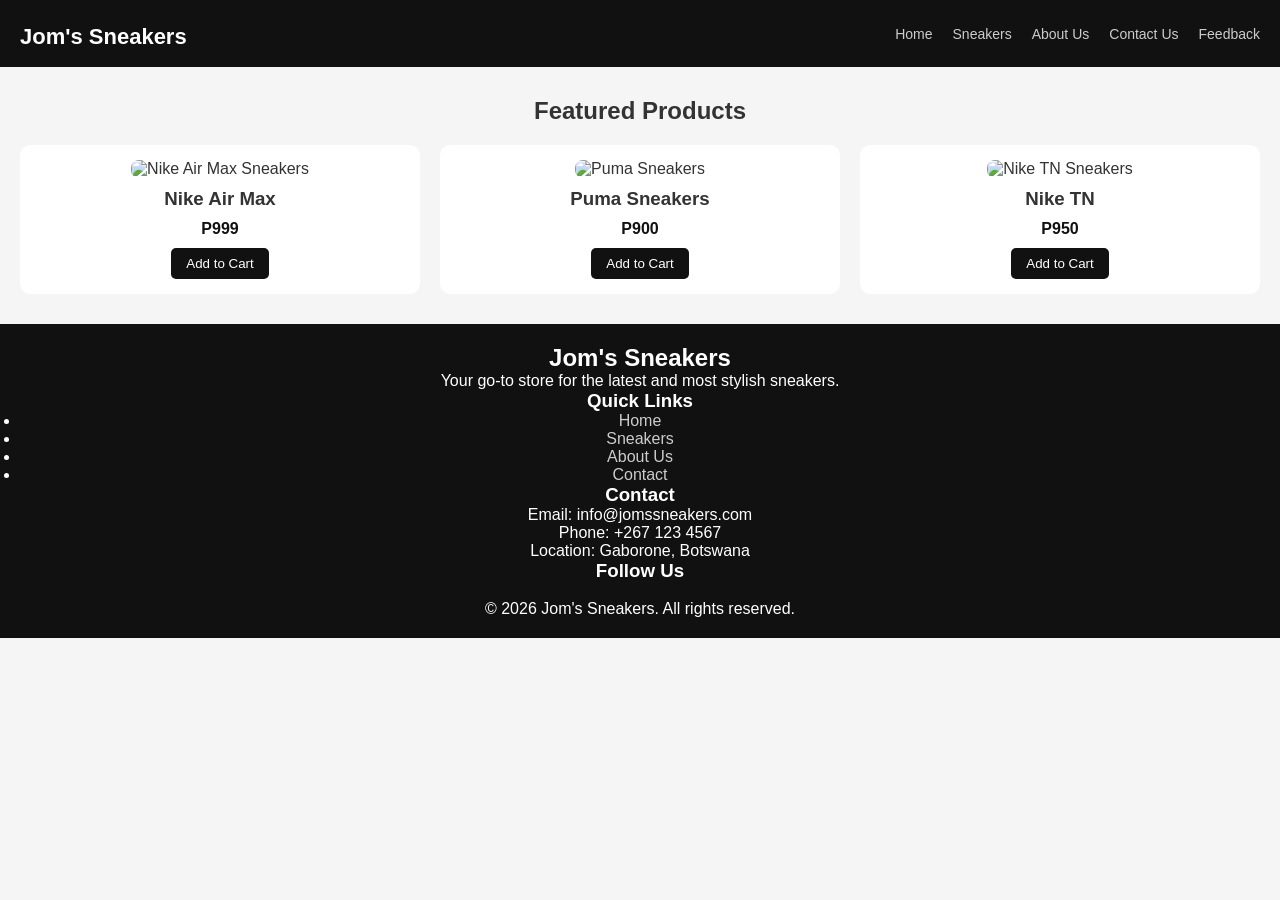
==== index.html @ 8644be0d "Update index.html by removing links and fixing CSS path Removed external icon and font links, update" ====
<!DOCTYPE html>
<html lang="en">
<head>
    <meta charset="UTF-8">
    <meta name="viewport" content="width=device-width, initial-scale=1.0">
    <title>Jom's Sneakers</title>
    <!-- CSS -->
    <link rel="stylesheet" href="Css/style.css">
</head>
<body>

    <!-- HEADER -->
    <header>
        <h1 class="logo">
            <a href="index.html">Jom's Sneakers</a>
        </h1>

        <button class="hamburger" aria-label="Toggle navigation">☰</button>

        <nav class="navbar">
            <ul>
                <li><a href="index.html">Home</a></li>
                <li><a href="sneakers.html">Sneakers</a></li>
                <li><a href="about.html">About Us</a></li>
                <li><a href="contact.html">Contact Us</a></li>
                <li><a href="feedback.html">Feedback</a></li>
            </ul>
        </nav>
    </header>

    <!-- MAIN CONTENT -->
    <main>
        <h2 class="section-title">Featured Products</h2>

        <section id="featured-products">

            <div class="product-card">
                <img src="images/nike-sneakers-hero.jpg" alt="Nike Air Max Sneakers">
                <h3>Nike Air Max</h3>
                <p class="price">P999</p>
                <button class="btn">Add to Cart</button>
            </div>

            <div class="product-card">
                <img src="images/W3E4K_SQ1_0000000013_WHITE_SLs.jpeg" alt="Puma Sneakers">
                <h3>Puma Sneakers</h3>
                <p class="price">P900</p>
                <button class="btn">Add to Cart</button>
            </div>

            <div class="product-card">
                <img src="images/images (2).jpeg" alt="Nike TN Sneakers">
                <h3>Nike TN</h3>
                <p class="price">P950</p>
                <button class="btn">Add to Cart</button>
            </div>

        </section>
    </main>

    <footer id="sitefooter">
    <div class="footer-container">

        <!-- Brand -->
        <div class="footer-brand">
            <h2>Jom's Sneakers</h2>
            <p>Your go-to store for the latest and most stylish sneakers.</p>
        </div>

        <!-- Quick Links -->
        <div class="footer-links">
            <h3>Quick Links</h3>
            <ul>
                <li><a href="index.html">Home</a></li>
                <li><a href="sneakers.html">Sneakers</a></li>
                <li><a href="about.html">About Us</a></li>
                <li><a href="contact.html">Contact</a></li>
            </ul>
        </div>

        <!-- Contact Info -->
        <div class="footer-contact">
            <h3>Contact</h3>
            <p>Email: info@jomssneakers.com</p>
            <p>Phone: +267 123 4567</p>
            <p>Location: Gaborone, Botswana</p>
        </div>

        <!-- Social Media -->
        <div class="footer-social">
            <h3>Follow Us</h3>
            <a href="#"><i class="fab fa-instagram"></i></a>
            <a href="#"><i class="fab fa-facebook"></i></a>
            <a href="#"><i class="fab fa-twitter"></i></a>
        </div>

    </div>

    <!-- Bottom Bar -->
    <div class="footer-bottom">
        <p>&copy; 2026 Jom's Sneakers. All rights reserved.</p>
    </div>
    </footer>

    </body>
</html>
---- Css/style.css ----
/* RESET */
* {
    margin: 0;
    padding: 0;
    box-sizing: border-box;
}

body {
    font-family: 'Poppins', sans-serif;
    background: #f5f5f5;
    color: #333;
}

/* HEADER */
header {
    display: flex;
    justify-content: space-between;
    align-items: center;
    background: #111;
    color: white;
    padding: 15px 20px;
}

.logo a {
    color: white;
    text-decoration: none;
    font-size: 22px;
    font-weight: 600;
}

/* NAV */
.navbar ul {
    list-style: none;
    display: flex;
}

.navbar ul li {
    margin-left: 20px;
}

.navbar ul li a {
    color: #ccc;
    text-decoration: none;
    font-size: 14px;
}

.navbar ul li a:hover {
    color: white;
}

/* HAMBURGER (hidden on desktop) */
.hamburger {
    display: none;
    font-size: 22px;
    background: none;
    border: none;
    color: white;
    cursor: pointer;
}

/* SECTION TITLE */
.section-title {
    text-align: center;
    margin: 30px 0 20px;
    font-size: 24px;
}

/* PRODUCT GRID */
#featured-products {
    display: grid;
    grid-template-columns: repeat(auto-fit, minmax(220px, 1fr));
    gap: 20px;
    padding: 0 20px;
}

/* PRODUCT CARD */
.product-card {
    background: white;
    padding: 15px;
    border-radius: 10px;
    text-align: center;
    transition: 0.3s;
}

.product-card:hover {
    transform: translateY(-5px);
}

/* PRODUCT IMAGE */
.product-card img {
    width: 100%;
    height: 180px;
    object-fit: cover;
    border-radius: 8px;
}

/* TEXT */
.product-card h3 {
    margin: 10px 0;
}

.price {
    color: #111;
    font-weight: bold;
    margin-bottom: 10px;
}

/* BUTTON */
.product-card button {
    padding: 8px 15px;
    border: none;
    background: #111;
    color: white;
    border-radius: 5px;
    cursor: pointer;
}

.product-card button:hover {
    background: #333;
}

/* FOOTER */
#sitefooter {
    text-align: center;
    padding: 20px;
    background: #111;
    color: white;
    margin-top: 30px;
}

#sitefooter a {
    color: #ccc;
    text-decoration: none;
    margin: 0 5px;
}

#sitefooter a:hover {
    color: white;
}

/* MOBILE RESPONSIVE */
@media (max-width: 768px) {
    .navbar ul {
        display: none;
        flex-direction: column;
        background: #111;
        position: absolute;
        top: 60px;
        right: 0;
        width: 200px;
        padding: 10px;
    }

    .navbar ul.show {
        display: flex;
    }

    .hamburger {
        display: block;
    }
  }
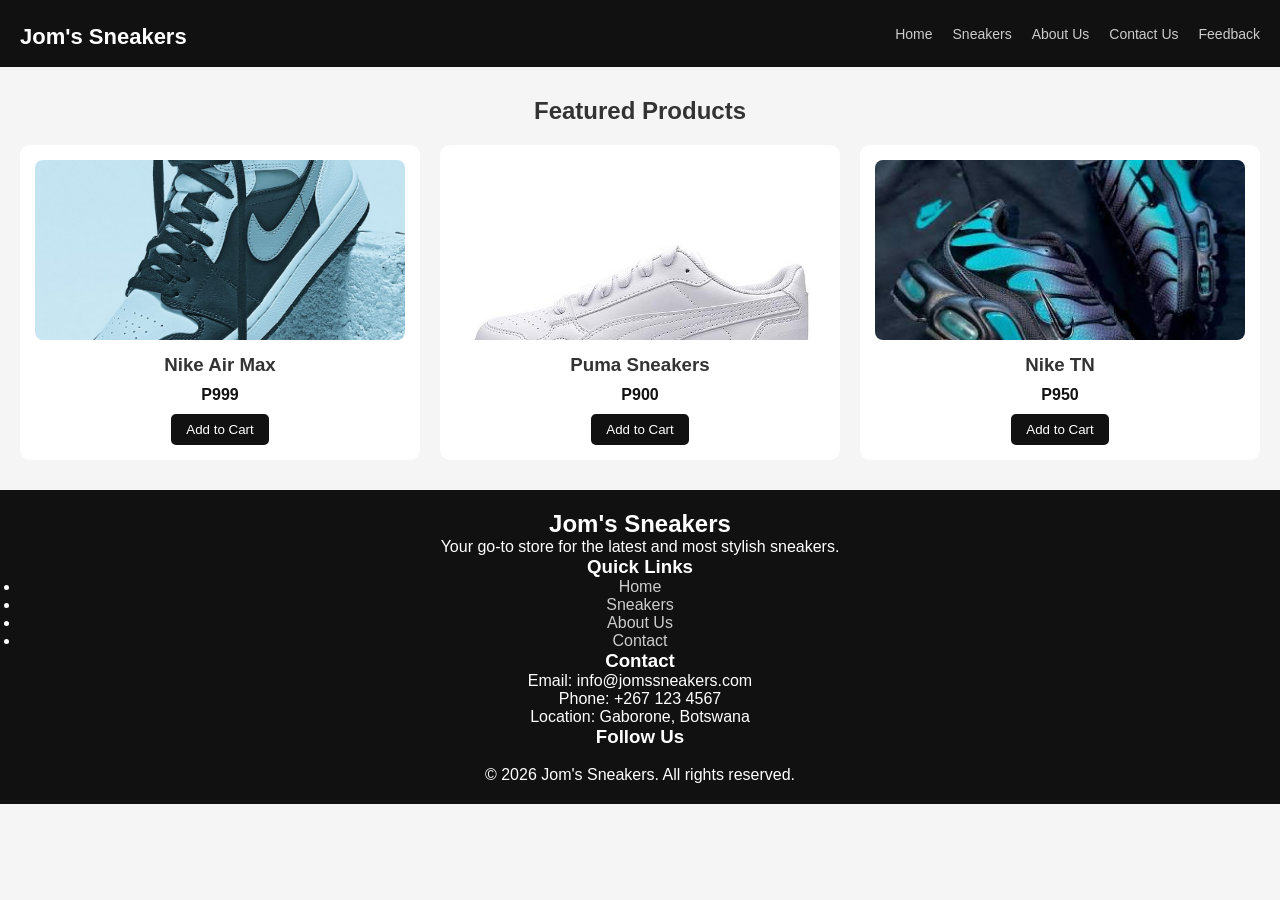
==== commit df8de949: "Update image source paths to use consistent casing" ====
--- a/index.html
+++ b/index.html
@@ -35,21 +35,21 @@
         <section id="featured-products">
 
             <div class="product-card">
-                <img src="images/nike-sneakers-hero.jpg" alt="Nike Air Max Sneakers">
+                <img src="Images/nike-sneakers-hero.jpg" alt="Nike Air Max Sneakers">
                 <h3>Nike Air Max</h3>
                 <p class="price">P999</p>
                 <button class="btn">Add to Cart</button>
             </div>
 
             <div class="product-card">
-                <img src="images/W3E4K_SQ1_0000000013_WHITE_SLs.jpeg" alt="Puma Sneakers">
+                <img src="Images/W3E4K_SQ1_0000000013_WHITE_SLs.jpeg" alt="Puma Sneakers">
                 <h3>Puma Sneakers</h3>
                 <p class="price">P900</p>
                 <button class="btn">Add to Cart</button>
             </div>
 
             <div class="product-card">
-                <img src="images/images (2).jpeg" alt="Nike TN Sneakers">
+                <img src="Images/images (2).jpeg" alt="Nike TN Sneakers">
                 <h3>Nike TN</h3>
                 <p class="price">P950</p>
                 <button class="btn">Add to Cart</button>
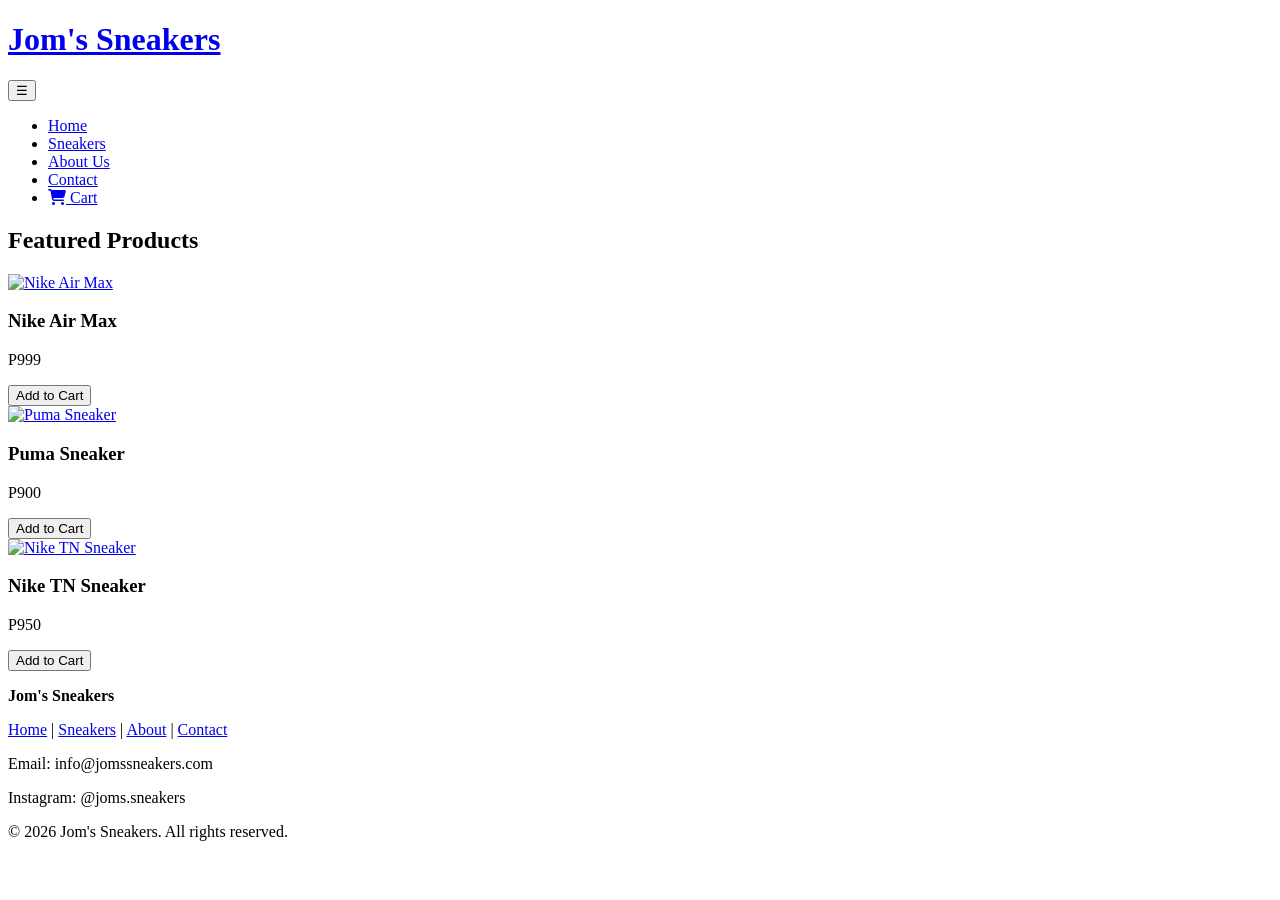
==== commit e8455597: "Fix HTML structure and update links and scripts" ====
--- a/index.html
+++ b/index.html
@@ -4,8 +4,15 @@
     <meta charset="UTF-8">
     <meta name="viewport" content="width=device-width, initial-scale=1.0">
     <title>Jom's Sneakers</title>
+
+    <!-- Icons -->
+    <link rel="stylesheet" href="https://cdnjs.cloudflare.com/ajax/libs/font-awesome/6.4.0/css/all.min.css">
+
+    <!-- Fonts -->
+    <link href="https://fonts.googleapis.com/css2?family=Poppins:wght@300;400;600&display=swap" rel="stylesheet">
+
     <!-- CSS -->
-    <link rel="stylesheet" href="Css/style.css">
+    <link rel="stylesheet" href="css/style.css">
 </head>
 <body>
 
@@ -22,85 +29,80 @@
                 <li><a href="index.html">Home</a></li>
                 <li><a href="sneakers.html">Sneakers</a></li>
                 <li><a href="about.html">About Us</a></li>
-                <li><a href="contact.html">Contact Us</a></li>
-                <li><a href="feedback.html">Feedback</a></li>
+                <li><a href="contact.html">Contact</a></li>
+                <li><a href="cart.html"><i class="fas fa-shopping-cart"></i> Cart</a></li>
             </ul>
         </nav>
     </header>
 
-    <!-- MAIN CONTENT -->
+    <!-- MAIN -->
     <main>
         <h2 class="section-title">Featured Products</h2>
 
         <section id="featured-products">
 
+            <!-- PRODUCT 1 -->
             <div class="product-card">
-                <img src="Images/nike-sneakers-hero.jpg" alt="Nike Air Max Sneakers">
+                <a href="product.html">
+                    <img src="images/nike-sneakers-hero.jpg" alt="Nike Air Max">
+                </a>
                 <h3>Nike Air Max</h3>
                 <p class="price">P999</p>
-                <button class="btn">Add to Cart</button>
+                <button onclick="addToCart('Nike Air Max', 999)">Add to Cart</button>
             </div>
 
+            <!-- PRODUCT 2 -->
             <div class="product-card">
-                <img src="Images/W3E4K_SQ1_0000000013_WHITE_SLs.jpeg" alt="Puma Sneakers">
-                <h3>Puma Sneakers</h3>
+                <a href="product.html">
+                    <img src="images/W3E4K_SQ1_0000000013_WHITE_SLs.jpeg" alt="Puma Sneaker">
+                </a>
+                <h3>Puma Sneaker</h3>
                 <p class="price">P900</p>
-                <button class="btn">Add to Cart</button>
+                <button onclick="addToCart('Puma Sneaker', 900)">Add to Cart</button>
             </div>
 
+            <!-- PRODUCT 3 -->
             <div class="product-card">
-                <img src="Images/images (2).jpeg" alt="Nike TN Sneakers">
-                <h3>Nike TN</h3>
+                <a href="product.html">
+                    <img src="images/images (2).jpeg" alt="Nike TN Sneaker">
+                </a>
+                <h3>Nike TN Sneaker</h3>
                 <p class="price">P950</p>
-                <button class="btn">Add to Cart</button>
+                <button onclick="addToCart('Nike TN Sneaker', 950)">Add to Cart</button>
             </div>
 
         </section>
     </main>
 
+    <!-- FOOTER -->
     <footer id="sitefooter">
-    <div class="footer-container">
+        <p><strong>Jom's Sneakers</strong></p>
 
-        <!-- Brand -->
-        <div class="footer-brand">
-            <h2>Jom's Sneakers</h2>
-            <p>Your go-to store for the latest and most stylish sneakers.</p>
-        </div>
+        <p>
+            <a href="index.html">Home</a> |
+            <a href="sneakers.html">Sneakers</a> |
+            <a href="about.html">About</a> |
+            <a href="contact.html">Contact</a>
+        </p>
 
-        <!-- Quick Links -->
-        <div class="footer-links">
-            <h3>Quick Links</h3>
-            <ul>
-                <li><a href="index.html">Home</a></li>
-                <li><a href="sneakers.html">Sneakers</a></li>
-                <li><a href="about.html">About Us</a></li>
-                <li><a href="contact.html">Contact</a></li>
-            </ul>
-        </div>
+        <p>Email: info@jomssneakers.com</p>
+        <p>Instagram: @joms.sneakers</p>
 
-        <!-- Contact Info -->
-        <div class="footer-contact">
-            <h3>Contact</h3>
-            <p>Email: info@jomssneakers.com</p>
-            <p>Phone: +267 123 4567</p>
-            <p>Location: Gaborone, Botswana</p>
-        </div>
-
-        <!-- Social Media -->
-        <div class="footer-social">
-            <h3>Follow Us</h3>
-            <a href="#"><i class="fab fa-instagram"></i></a>
-            <a href="#"><i class="fab fa-facebook"></i></a>
-            <a href="#"><i class="fab fa-twitter"></i></a>
-        </div>
-
-    </div>
-
-    <!-- Bottom Bar -->
-    <div class="footer-bottom">
         <p>&copy; 2026 Jom's Sneakers. All rights reserved.</p>
-    </div>
     </footer>
 
-    </body>
+    <!-- JS FILE -->
+    <script src="js/cart.js"></script>
+
+    <!-- HAMBURGER MENU -->
+    <script>
+        const hamburger = document.querySelector(".hamburger");
+        const navMenu = document.querySelector(".navbar ul");
+
+        hamburger.addEventListener("click", () => {
+            navMenu.classList.toggle("show");
+        });
+    </script>
+
+</body>
 </html>
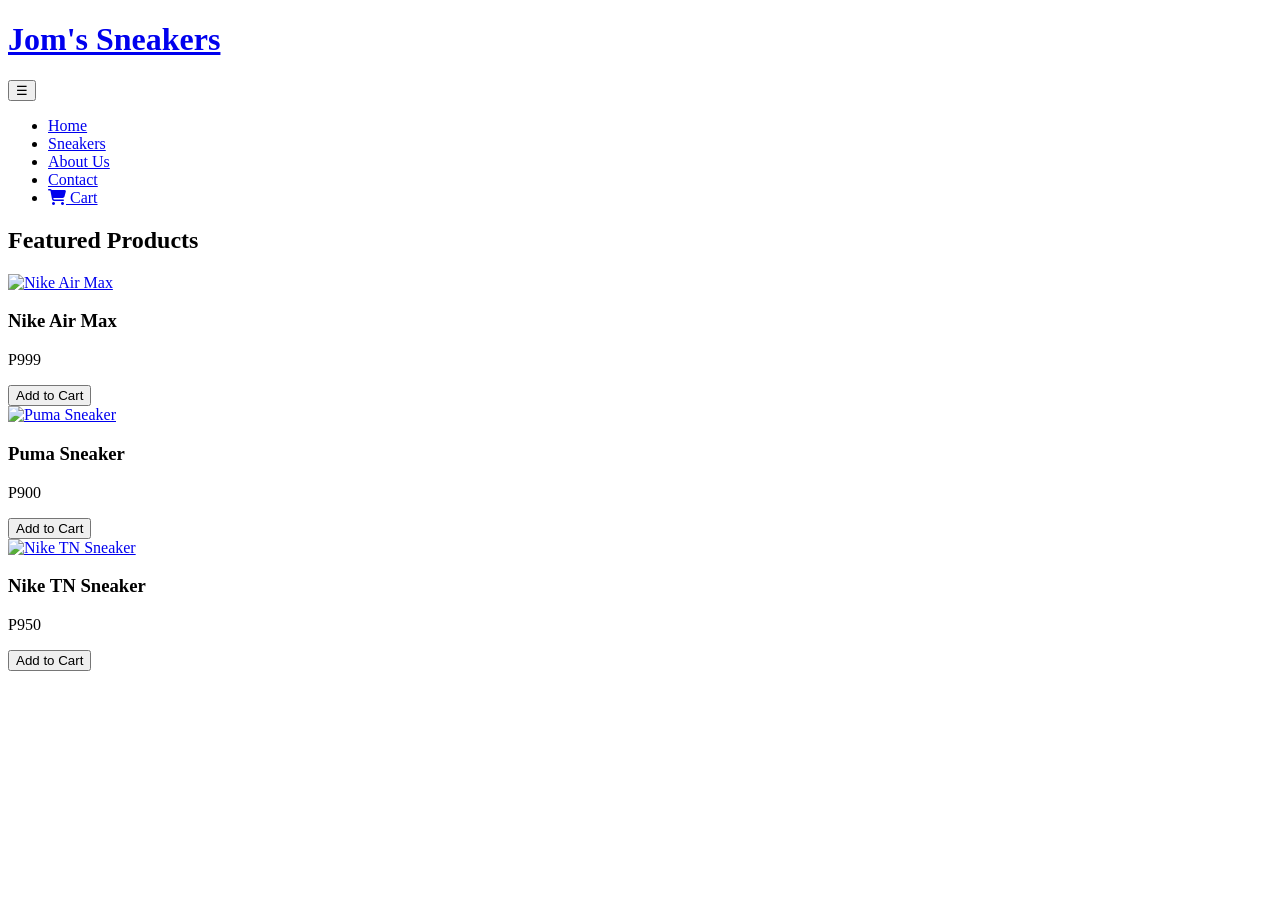
==== commit d811fc5d: "Remove footer from index.html Removed footer section with contact and copyright information." ====
--- a/index.html
+++ b/index.html
@@ -74,22 +74,7 @@
         </section>
     </main>
 
-    <!-- FOOTER -->
-    <footer id="sitefooter">
-        <p><strong>Jom's Sneakers</strong></p>
-
-        <p>
-            <a href="index.html">Home</a> |
-            <a href="sneakers.html">Sneakers</a> |
-            <a href="about.html">About</a> |
-            <a href="contact.html">Contact</a>
-        </p>
-
-        <p>Email: info@jomssneakers.com</p>
-        <p>Instagram: @joms.sneakers</p>
-
-        <p>&copy; 2026 Jom's Sneakers. All rights reserved.</p>
-    </footer>
+    
 
     <!-- JS FILE -->
     <script src="js/cart.js"></script>
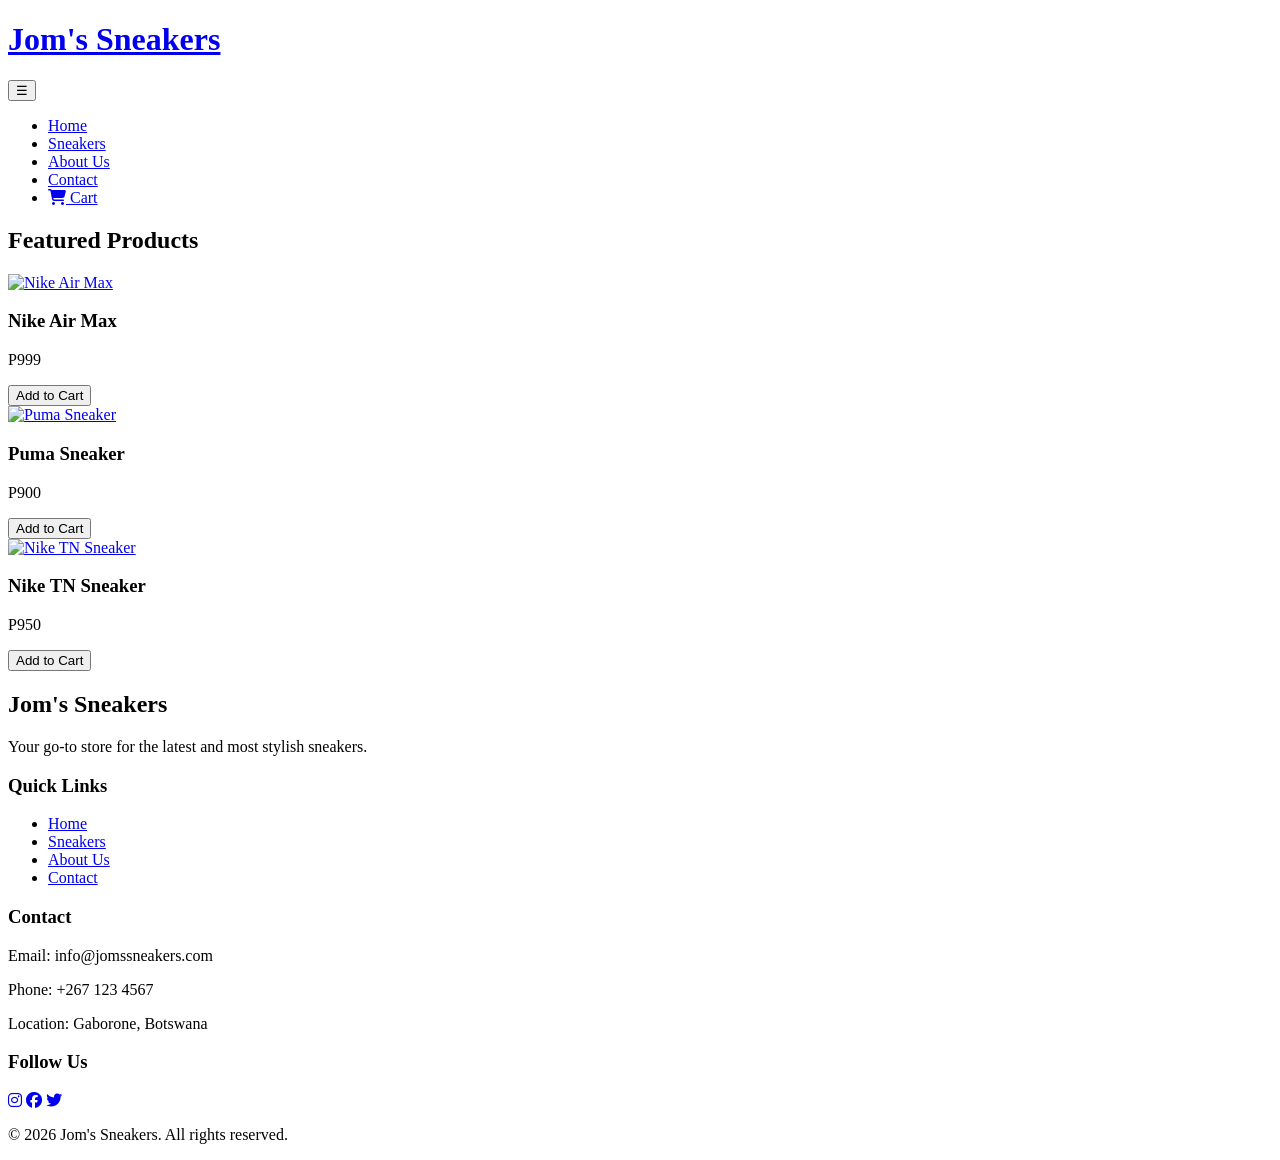
==== commit f997e314: "Add footer section with brand and contact info" ====
--- a/index.html
+++ b/index.html
@@ -73,6 +73,49 @@
 
         </section>
     </main>
+    <footer id="sitefooter">
+    <div class="footer-container">
+
+        <!-- Brand -->
+        <div class="footer-brand">
+            <h2>Jom's Sneakers</h2>
+            <p>Your go-to store for the latest and most stylish sneakers.</p>
+        </div>
+
+        <!-- Quick Links -->
+        <div class="footer-links">
+            <h3>Quick Links</h3>
+            <ul>
+                <li><a href="index.html">Home</a></li>
+                <li><a href="sneakers.html">Sneakers</a></li>
+                <li><a href="about.html">About Us</a></li>
+                <li><a href="contact.html">Contact</a></li>
+            </ul>
+        </div>
+
+        <!-- Contact Info -->
+        <div class="footer-contact">
+            <h3>Contact</h3>
+            <p>Email: info@jomssneakers.com</p>
+            <p>Phone: +267 123 4567</p>
+            <p>Location: Gaborone, Botswana</p>
+        </div>
+
+        <!-- Social Media -->
+        <div class="footer-social">
+            <h3>Follow Us</h3>
+            <a href="#"><i class="fab fa-instagram"></i></a>
+            <a href="#"><i class="fab fa-facebook"></i></a>
+            <a href="#"><i class="fab fa-twitter"></i></a>
+        </div>
+
+    </div>
+
+    <!-- Bottom Bar -->
+    <div class="footer-bottom">
+        <p>&copy; 2026 Jom's Sneakers. All rights reserved.</p>
+    </div>
+</footer>
 
     
 
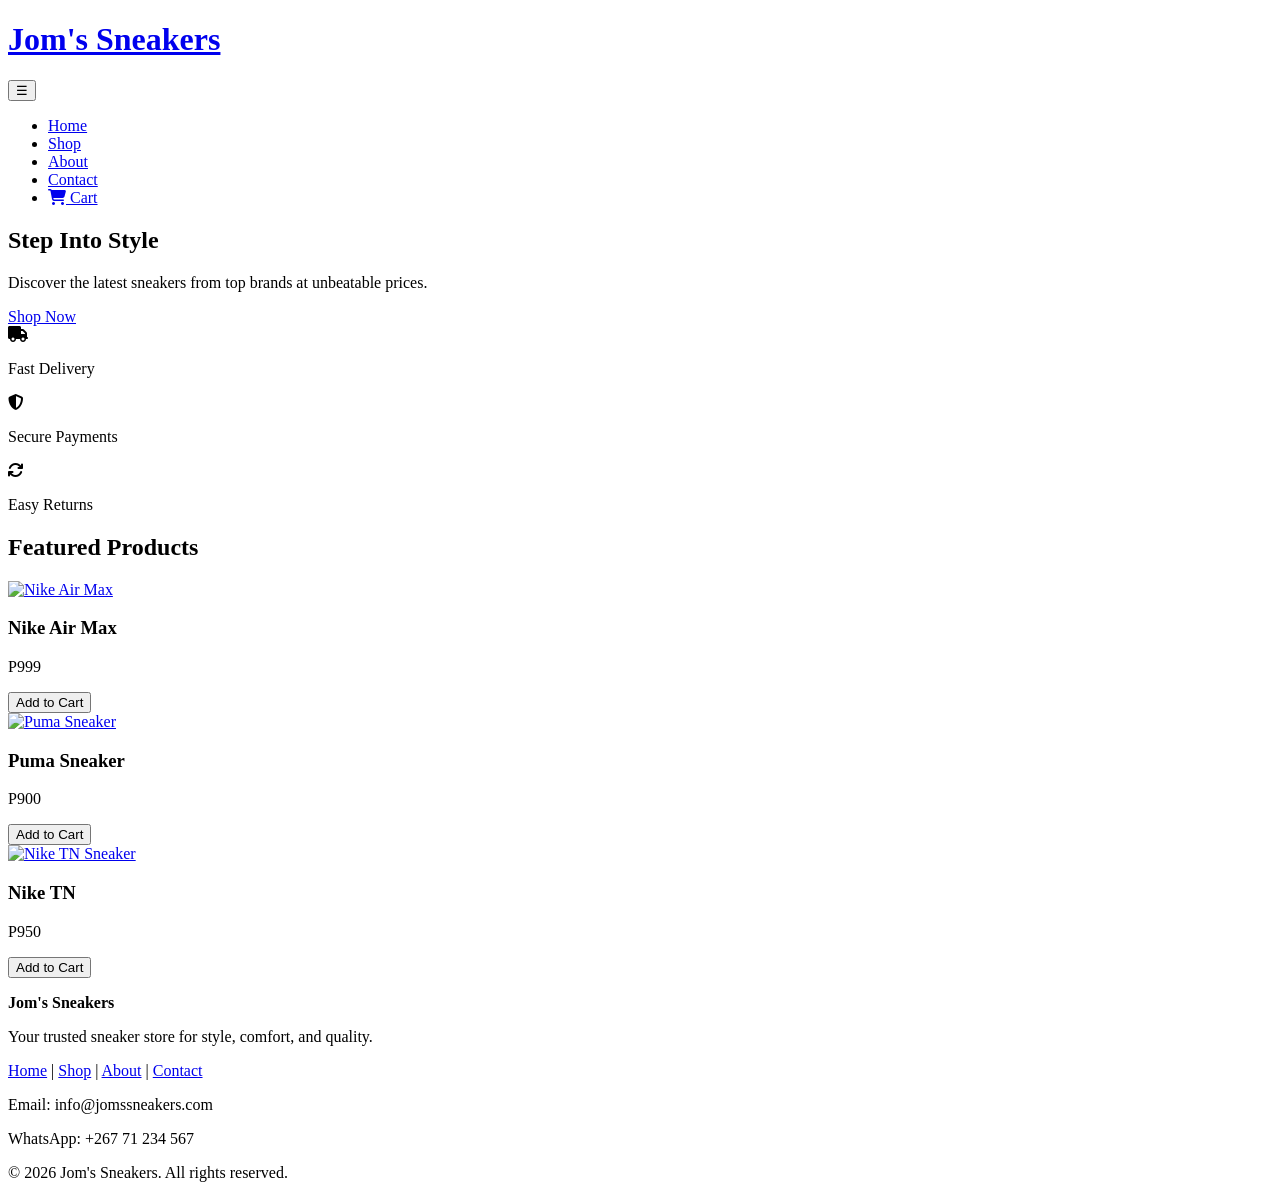
==== commit 13df8eff: "Update index.html for improved structure and SEO" ====
--- a/index.html
+++ b/index.html
@@ -3,134 +3,121 @@
 <head>
     <meta charset="UTF-8">
     <meta name="viewport" content="width=device-width, initial-scale=1.0">
-    <title>Jom's Sneakers</title>
+    <title>Jom's Sneakers | Premium Footwear</title>
 
     <!-- Icons -->
     <link rel="stylesheet" href="https://cdnjs.cloudflare.com/ajax/libs/font-awesome/6.4.0/css/all.min.css">
 
     <!-- Fonts -->
-    <link href="https://fonts.googleapis.com/css2?family=Poppins:wght@300;400;600&display=swap" rel="stylesheet">
+    <link href="https://fonts.googleapis.com/css2?family=Poppins:wght@300;400;600;700&display=swap" rel="stylesheet">
 
     <!-- CSS -->
     <link rel="stylesheet" href="css/style.css">
 </head>
 <body>
 
-    <!-- HEADER -->
-    <header>
-        <h1 class="logo">
-            <a href="index.html">Jom's Sneakers</a>
-        </h1>
+<!-- HEADER -->
+<header>
+    <h1 class="logo"><a href="index.html">Jom's Sneakers</a></h1>
 
-        <button class="hamburger" aria-label="Toggle navigation">☰</button>
+    <button class="hamburger" aria-label="Toggle navigation">☰</button>
 
-        <nav class="navbar">
-            <ul>
-                <li><a href="index.html">Home</a></li>
-                <li><a href="sneakers.html">Sneakers</a></li>
-                <li><a href="about.html">About Us</a></li>
-                <li><a href="contact.html">Contact</a></li>
-                <li><a href="cart.html"><i class="fas fa-shopping-cart"></i> Cart</a></li>
-            </ul>
-        </nav>
-    </header>
+    <nav class="navbar">
+        <ul>
+            <li><a href="index.html">Home</a></li>
+            <li><a href="sneakers.html">Shop</a></li>
+            <li><a href="about.html">About</a></li>
+            <li><a href="contact.html">Contact</a></li>
+            <li><a href="cart.html"><i class="fas fa-shopping-cart"></i> Cart</a></li>
+        </ul>
+    </nav>
+</header>
 
-    <!-- MAIN -->
-    <main>
-        <h2 class="section-title">Featured Products</h2>
+<!-- HERO SECTION -->
+<section class="hero">
+    <div class="hero-text">
+        <h2>Step Into Style</h2>
+        <p>Discover the latest sneakers from top brands at unbeatable prices.</p>
+        <a href="sneakers.html" class="btn">Shop Now</a>
+    </div>
+</section>
 
-        <section id="featured-products">
+<!-- MAIN -->
+<main>
 
-            <!-- PRODUCT 1 -->
-            <div class="product-card">
-                <a href="product.html">
-                    <img src="images/nike-sneakers-hero.jpg" alt="Nike Air Max">
-                </a>
-                <h3>Nike Air Max</h3>
-                <p class="price">P999</p>
-                <button onclick="addToCart('Nike Air Max', 999)">Add to Cart</button>
-            </div>
+    <!-- FEATURES -->
+    <section class="features">
+        <div><i class="fas fa-truck"></i><p>Fast Delivery</p></div>
+        <div><i class="fas fa-shield-alt"></i><p>Secure Payments</p></div>
+        <div><i class="fas fa-sync"></i><p>Easy Returns</p></div>
+    </section>
 
-            <!-- PRODUCT 2 -->
-            <div class="product-card">
-                <a href="product.html">
-                    <img src="images/W3E4K_SQ1_0000000013_WHITE_SLs.jpeg" alt="Puma Sneaker">
-                </a>
-                <h3>Puma Sneaker</h3>
-                <p class="price">P900</p>
-                <button onclick="addToCart('Puma Sneaker', 900)">Add to Cart</button>
-            </div>
+    <!-- PRODUCTS -->
+    <h2 class="section-title">Featured Products</h2>
 
-            <!-- PRODUCT 3 -->
-            <div class="product-card">
-                <a href="product.html">
-                    <img src="images/images (2).jpeg" alt="Nike TN Sneaker">
-                </a>
-                <h3>Nike TN Sneaker</h3>
-                <p class="price">P950</p>
-                <button onclick="addToCart('Nike TN Sneaker', 950)">Add to Cart</button>
-            </div>
+    <section id="featured-products">
 
-        </section>
-    </main>
-    <footer id="sitefooter">
-    <div class="footer-container">
-
-        <!-- Brand -->
-        <div class="footer-brand">
-            <h2>Jom's Sneakers</h2>
-            <p>Your go-to store for the latest and most stylish sneakers.</p>
+        <!-- PRODUCT -->
+        <div class="product-card">
+            <a href="product.html">
+                <img src="images/nike-sneakers-hero.jpg" alt="Nike Air Max">
+            </a>
+            <h3>Nike Air Max</h3>
+            <p class="price">P999</p>
+            <button onclick="addToCart('Nike Air Max', 999)">Add to Cart</button>
         </div>
 
-        <!-- Quick Links -->
-        <div class="footer-links">
-            <h3>Quick Links</h3>
-            <ul>
-                <li><a href="index.html">Home</a></li>
-                <li><a href="sneakers.html">Sneakers</a></li>
-                <li><a href="about.html">About Us</a></li>
-                <li><a href="contact.html">Contact</a></li>
-            </ul>
+        <div class="product-card">
+            <a href="product.html">
+                <img src="images/W3E4K_SQ1_0000000013_WHITE_SLs.jpeg" alt="Puma Sneaker">
+            </a>
+            <h3>Puma Sneaker</h3>
+            <p class="price">P900</p>
+            <button onclick="addToCart('Puma Sneaker', 900)">Add to Cart</button>
         </div>
 
-        <!-- Contact Info -->
-        <div class="footer-contact">
-            <h3>Contact</h3>
-            <p>Email: info@jomssneakers.com</p>
-            <p>Phone: +267 123 4567</p>
-            <p>Location: Gaborone, Botswana</p>
+        <div class="product-card">
+            <a href="product.html">
+                <img src="images/images (2).jpeg" alt="Nike TN Sneaker">
+            </a>
+            <h3>Nike TN</h3>
+            <p class="price">P950</p>
+            <button onclick="addToCart('Nike TN Sneaker', 950)">Add to Cart</button>
         </div>
 
-        <!-- Social Media -->
-        <div class="footer-social">
-            <h3>Follow Us</h3>
-            <a href="#"><i class="fab fa-instagram"></i></a>
-            <a href="#"><i class="fab fa-facebook"></i></a>
-            <a href="#"><i class="fab fa-twitter"></i></a>
-        </div>
+    </section>
 
-    </div>
+</main>
 
-    <!-- Bottom Bar -->
-    <div class="footer-bottom">
-        <p>&copy; 2026 Jom's Sneakers. All rights reserved.</p>
-    </div>
+<!-- FOOTER -->
+<footer id="sitefooter">
+    <p><strong>Jom's Sneakers</strong></p>
+    <p>Your trusted sneaker store for style, comfort, and quality.</p>
+
+    <p>
+        <a href="index.html">Home</a> |
+        <a href="sneakers.html">Shop</a> |
+        <a href="about.html">About</a> |
+        <a href="contact.html">Contact</a>
+    </p>
+
+    <p>Email: info@jomssneakers.com</p>
+    <p>WhatsApp: +267 71 234 567</p>
+
+    <p>&copy; 2026 Jom's Sneakers. All rights reserved.</p>
 </footer>
 
-    
+<!-- JS -->
+<script src="js/cart.js"></script>
 
-    <!-- JS FILE -->
-    <script src="js/cart.js"></script>
+<script>
+const hamburger = document.querySelector(".hamburger");
+const navMenu = document.querySelector(".navbar ul");
 
-    <!-- HAMBURGER MENU -->
-    <script>
-        const hamburger = document.querySelector(".hamburger");
-        const navMenu = document.querySelector(".navbar ul");
-
-        hamburger.addEventListener("click", () => {
-            navMenu.classList.toggle("show");
-        });
-    </script>
+hamburger.addEventListener("click", () => {
+    navMenu.classList.toggle("show");
+});
+</script>
 
 </body>
-</html>
+</html> 
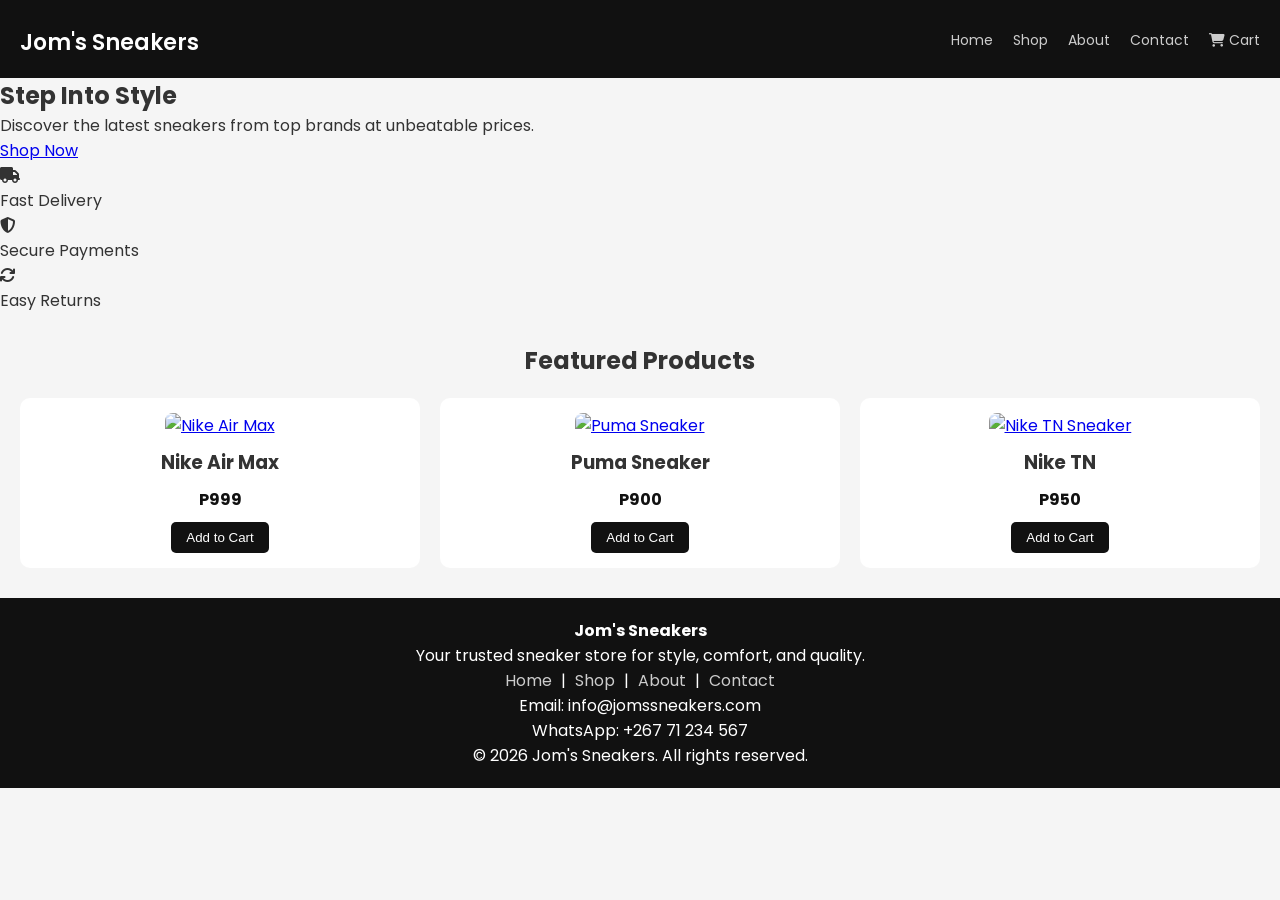
==== commit 63a70110: "Fix case sensitivity in CSS file link" ====
--- a/index.html
+++ b/index.html
@@ -12,7 +12,7 @@
     <link href="https://fonts.googleapis.com/css2?family=Poppins:wght@300;400;600;700&display=swap" rel="stylesheet">
 
     <!-- CSS -->
-    <link rel="stylesheet" href="css/style.css">
+    <link rel="stylesheet" href="Css/style.css">
 </head>
 <body>
 
--- a/Css/style.css
+++ b/Css/style.css
@@ -0,0 +1,165 @@
+/* RESET */
+* {
+    margin: 0;
+    padding: 0;
+    box-sizing: border-box;
+}
+
+body {
+    font-family: 'Poppins', sans-serif;
+    background: #f5f5f5;
+    color: #333;
+}
+
+/* HEADER */
+header {
+    display: flex;
+    justify-content: space-between;
+    align-items: center;
+    background: #111;
+    color: white;
+    padding: 15px 20px;
+}
+
+.logo a {
+    color: white;
+    text-decoration: none;
+    font-size: 22px;
+    font-weight: 600;
+}
+
+/* NAV */
+.navbar ul {
+    list-style: none;
+    display: flex;
+}
+
+.navbar ul li {
+    margin-left: 20px;
+}
+
+.navbar ul li a {
+    color: #ccc;
+    text-decoration: none;
+    font-size: 14px;
+}
+
+.navbar ul li a:hover {
+    color: white;
+}
+
+/* HAMBURGER (hidden on desktop) */
+.hamburger {
+    display: none;
+    font-size: 22px;
+    background: none;
+    border: none;
+    color: white;
+    cursor: pointer;
+}
+
+/* SECTION TITLE */
+.section-title {
+    text-align: center;
+    margin: 30px 0 20px;
+    font-size: 24px;
+}
+
+/* PRODUCT GRID */
+#featured-products {
+    display: grid;
+    grid-template-columns: repeat(auto-fit, minmax(220px, 1fr));
+    gap: 20px;
+    padding: 0 20px;
+}
+
+/* PRODUCT CARD */
+.product-card {
+    background: white;
+    padding: 15px;
+    border-radius: 10px;
+    text-align: center;
+    transition: 0.3s;
+}
+
+.product-card:hover {
+    transform: translateY(-5px);
+}
+
+/* PRODUCT IMAGE */
+.product-card img {
+    width: 100%;
+    height: 180px;
+    object-fit: cover;
+    border-radius: 8px;
+}
+
+/* TEXT */
+.product-card h3 {
+    margin: 10px 0;
+}
+
+.price {
+    color: #111;
+    font-weight: bold;
+    margin-bottom: 10px;
+}
+
+/* BUTTON */
+.product-card button {
+    padding: 8px 15px;
+    border: none;
+    background: #111;
+    color: white;
+    border-radius: 5px;
+    cursor: pointer;
+}
+
+.product-card button:hover {
+    background: #333;
+}
+
+/* FOOTER */
+#sitefooter {
+    text-align: center;
+    padding: 20px;
+    background: #111;
+    color: white;
+    margin-top: 30px;
+}
+
+#sitefooter a {
+    color: #ccc;
+    text-decoration: none;
+    margin: 0 5px;
+}
+
+#sitefooter a:hover {
+    color: white;
+}
+
+/* MOBILE RESPONSIVE */
+@media (max-width: 768px) {
+    .navbar ul {
+        display: none;
+        flex-direction: column;
+        background: #111;
+        position: absolute;
+        top: 60px;
+        right: 0;
+        width: 200px;
+        padding: 10px;
+    }
+
+    .navbar ul.show {
+        display: flex;
+    }
+
+    .hamburger {
+        display: block;
+    }
+  }
+
+
+
+  
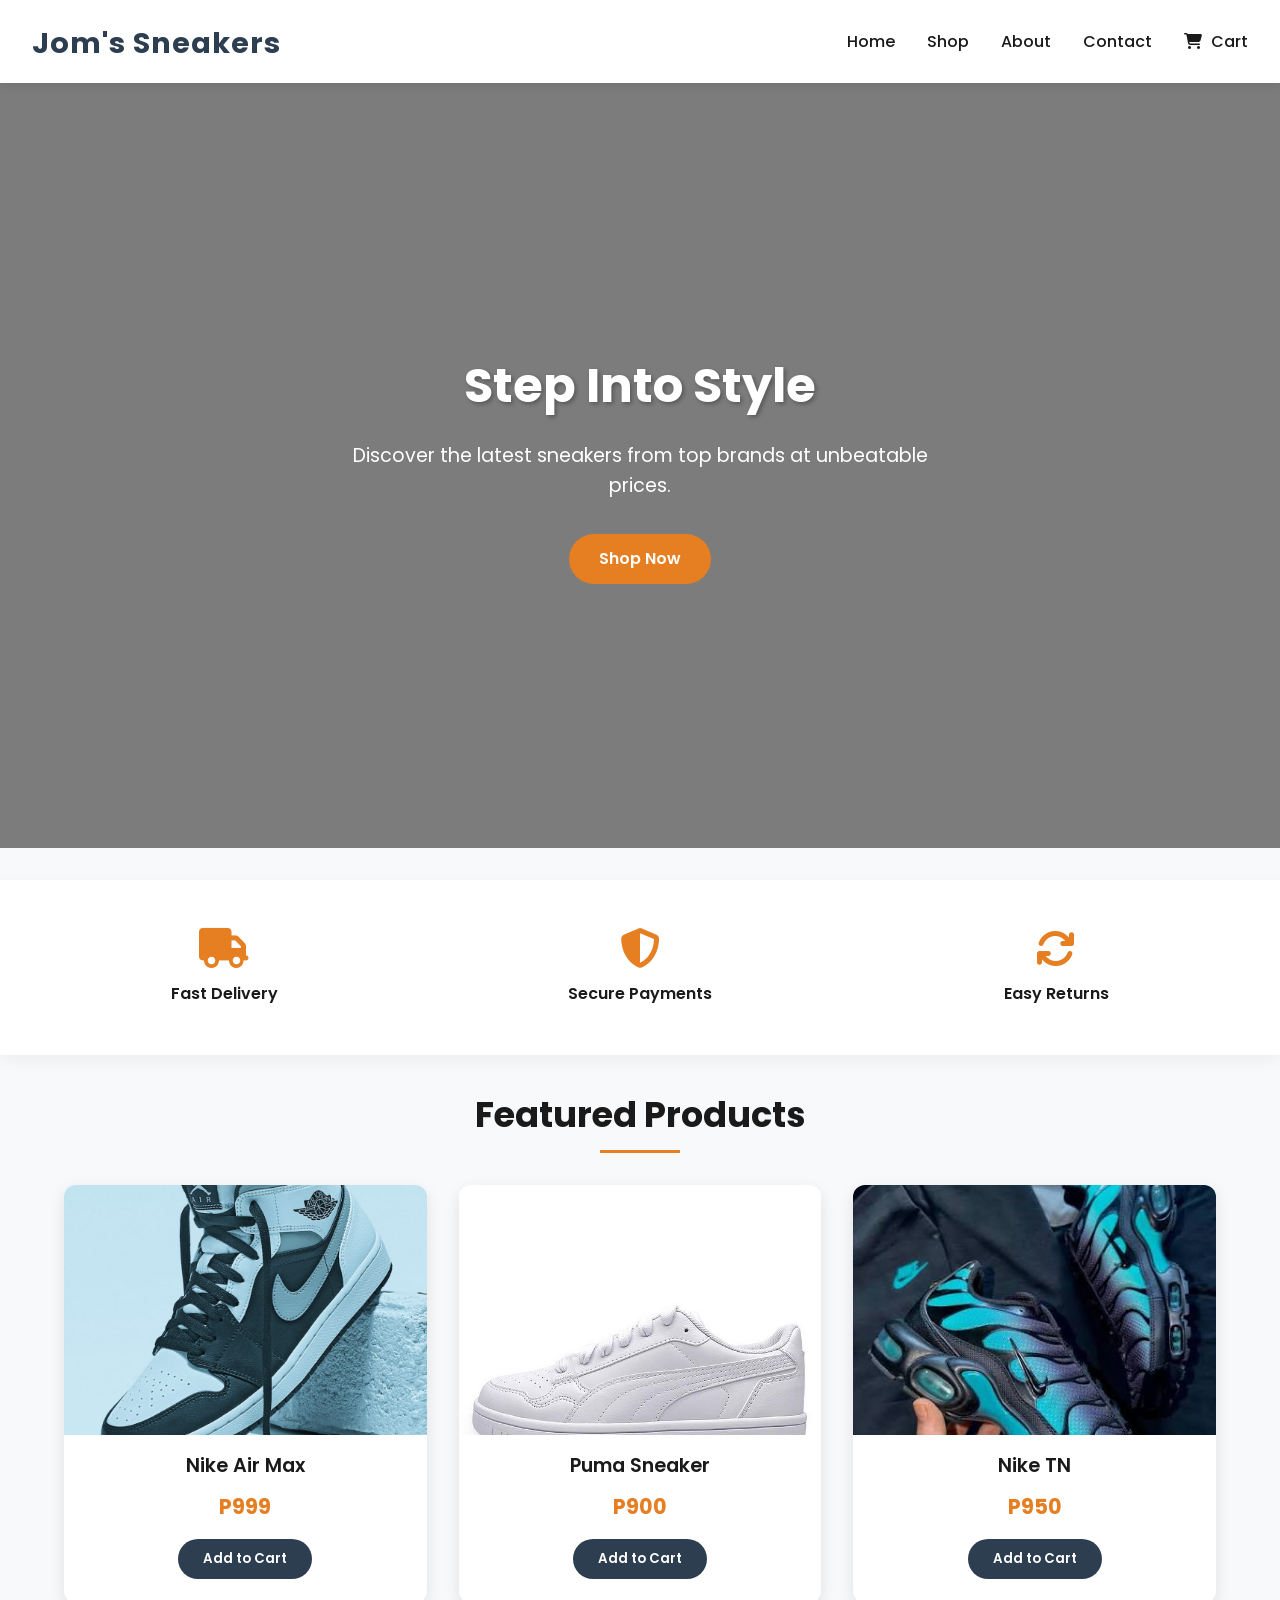
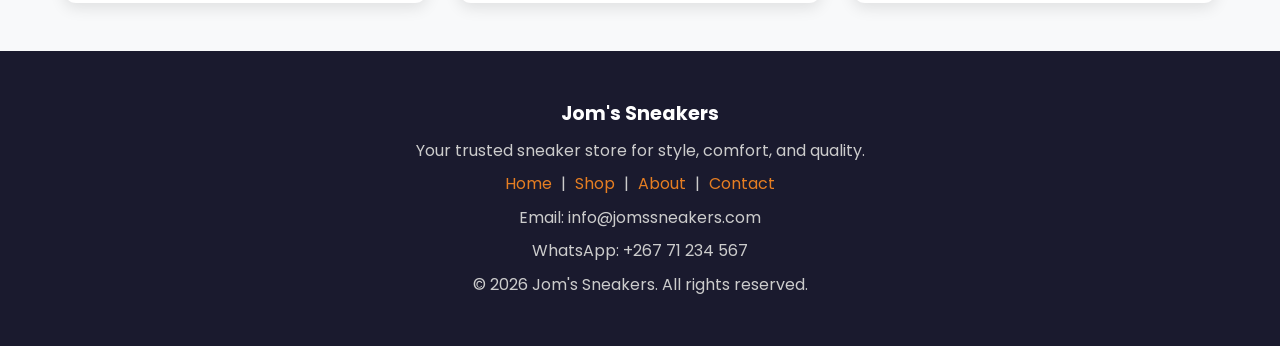
==== commit 63c1b94b: "Fix image source paths to use consistent casing" ====
--- a/index.html
+++ b/index.html
@@ -60,7 +60,7 @@
         <!-- PRODUCT -->
         <div class="product-card">
             <a href="product.html">
-                <img src="images/nike-sneakers-hero.jpg" alt="Nike Air Max">
+                <img src="Images/nike-sneakers-hero.jpg" alt="Nike Air Max">
             </a>
             <h3>Nike Air Max</h3>
             <p class="price">P999</p>
@@ -69,7 +69,7 @@
 
         <div class="product-card">
             <a href="product.html">
-                <img src="images/W3E4K_SQ1_0000000013_WHITE_SLs.jpeg" alt="Puma Sneaker">
+                <img src="Images/W3E4K_SQ1_0000000013_WHITE_SLs.jpeg" alt="Puma Sneaker">
             </a>
             <h3>Puma Sneaker</h3>
             <p class="price">P900</p>
@@ -78,7 +78,7 @@
 
         <div class="product-card">
             <a href="product.html">
-                <img src="images/images (2).jpeg" alt="Nike TN Sneaker">
+                <img src="Images/images (2).jpeg" alt="Nike TN Sneaker">
             </a>
             <h3>Nike TN</h3>
             <p class="price">P950</p>
--- a/Css/style.css
+++ b/Css/style.css
@@ -1,4 +1,6 @@
-/* RESET */
+/*=============================================
+   GLOBAL STYLES & RESET
+=============================================*/
 * {
     margin: 0;
     padding: 0;
@@ -7,159 +9,689 @@
 
 body {
     font-family: 'Poppins', sans-serif;
-    background: #f5f5f5;
-    color: #333;
-}
-
-/* HEADER */
+    background-color: #f8f9fa;
+    color: #1a1a1a;
+    line-height: 1.6;
+}
+
+img {
+    max-width: 100%;
+    display: block;
+}
+
+a {
+    text-decoration: none;
+    color: inherit;
+}
+
+ul {
+    list-style: none;
+}
+
+/*=============================================
+   HEADER & NAVIGATION
+=============================================*/
 header {
+    background-color: #fff;
+    box-shadow: 0 2px 10px rgba(0, 0, 0, 0.1);
+    padding: 1rem 2rem;
     display: flex;
     justify-content: space-between;
     align-items: center;
-    background: #111;
-    color: white;
-    padding: 15px 20px;
+    flex-wrap: wrap;
+    position: sticky;
+    top: 0;
+    z-index: 100;
 }
 
 .logo a {
-    color: white;
-    text-decoration: none;
-    font-size: 22px;
-    font-weight: 600;
-}
-
-/* NAV */
+    font-size: 1.8rem;
+    font-weight: 700;
+    color: #2c3e50;
+    letter-spacing: 1px;
+    transition: color 0.3s ease;
+}
+
+.logo a:hover {
+    color: #e67e22;
+}
+
+/* Navigation Menu */
 .navbar ul {
-    list-style: none;
-    display: flex;
-}
-
-.navbar ul li {
-    margin-left: 20px;
+    display: flex;
+    gap: 2rem;
+    align-items: center;
 }
 
 .navbar ul li a {
-    color: #ccc;
-    text-decoration: none;
-    font-size: 14px;
+    font-weight: 500;
+    transition: color 0.3s ease;
+    font-size: 1rem;
 }
 
 .navbar ul li a:hover {
-    color: white;
-}
-
-/* HAMBURGER (hidden on desktop) */
+    color: #e67e22;
+}
+
+.navbar ul li a i {
+    margin-right: 5px;
+}
+
+/* Hamburger Menu (Mobile) */
 .hamburger {
     display: none;
-    font-size: 22px;
+    font-size: 1.8rem;
     background: none;
     border: none;
+    cursor: pointer;
+    color: #2c3e50;
+}
+
+/*=============================================
+   HERO SECTION
+=============================================*/
+.hero {
+    background: linear-gradient(rgba(0, 0, 0, 0.5), rgba(0, 0, 0, 0.5)), url('images/nike-sneakers-hero.jpg');
+    background-size: cover;
+    background-position: center;
+    background-repeat: no-repeat;
+    height: 85vh;
+    display: flex;
+    align-items: center;
+    justify-content: center;
+    text-align: center;
     color: white;
+}
+
+.hero-text h2 {
+    font-size: 3rem;
+    margin-bottom: 1rem;
+    text-shadow: 2px 2px 4px rgba(0,0,0,0.3);
+}
+
+.hero-text p {
+    font-size: 1.2rem;
+    margin-bottom: 2rem;
+    max-width: 600px;
+}
+
+.btn {
+    display: inline-block;
+    background-color: #e67e22;
+    color: white;
+    padding: 12px 30px;
+    border-radius: 30px;
+    font-weight: 600;
+    transition: all 0.3s ease;
+    border: none;
     cursor: pointer;
 }
 
-/* SECTION TITLE */
+.btn:hover {
+    background-color: #d35400;
+    transform: translateY(-3px);
+    box-shadow: 0 5px 15px rgba(0,0,0,0.2);
+}
+
+/*=============================================
+   FEATURES SECTION
+=============================================*/
+.features {
+    display: flex;
+    justify-content: space-around;
+    flex-wrap: wrap;
+    background-color: #fff;
+    padding: 3rem 2rem;
+    margin: 2rem 0;
+    gap: 2rem;
+    text-align: center;
+    box-shadow: 0 5px 15px rgba(0,0,0,0.05);
+}
+
+.features div {
+    flex: 1;
+    min-width: 150px;
+}
+
+.features i {
+    font-size: 2.5rem;
+    color: #e67e22;
+    margin-bottom: 0.8rem;
+}
+
+.features p {
+    font-weight: 600;
+    font-size: 1rem;
+}
+
+/*=============================================
+   SECTION TITLE
+=============================================*/
 .section-title {
     text-align: center;
-    margin: 30px 0 20px;
-    font-size: 24px;
-}
-
-/* PRODUCT GRID */
+    font-size: 2.2rem;
+    margin: 2rem 0 1rem 0;
+    position: relative;
+    padding-bottom: 10px;
+}
+
+.section-title::after {
+    content: '';
+    position: absolute;
+    bottom: 0;
+    left: 50%;
+    transform: translateX(-50%);
+    width: 80px;
+    height: 3px;
+    background-color: #e67e22;
+}
+
+/*=============================================
+   PRODUCT SECTION (GRID)
+=============================================*/
 #featured-products {
     display: grid;
-    grid-template-columns: repeat(auto-fit, minmax(220px, 1fr));
-    gap: 20px;
-    padding: 0 20px;
-}
-
-/* PRODUCT CARD */
+    grid-template-columns: repeat(auto-fit, minmax(280px, 1fr));
+    gap: 2rem;
+    max-width: 1200px;
+    margin: 2rem auto;
+    padding: 0 1.5rem;
+}
+
 .product-card {
     background: white;
-    padding: 15px;
-    border-radius: 10px;
-    text-align: center;
-    transition: 0.3s;
+    border-radius: 12px;
+    overflow: hidden;
+    box-shadow: 0 5px 15px rgba(0,0,0,0.1);
+    transition: transform 0.3s ease, box-shadow 0.3s ease;
+    text-align: center;
+    padding-bottom: 1.5rem;
 }
 
 .product-card:hover {
     transform: translateY(-5px);
-}
-
-/* PRODUCT IMAGE */
-.product-card img {
+    box-shadow: 0 15px 30px rgba(0,0,0,0.15);
+}
+
+.product-card a img {
     width: 100%;
-    height: 180px;
+    height: 250px;
     object-fit: cover;
+    transition: transform 0.3s ease;
+}
+
+.product-card:hover a img {
+    transform: scale(1.02);
+}
+
+.product-card h3 {
+    font-size: 1.2rem;
+    margin: 1rem 0 0.5rem;
+    font-weight: 600;
+}
+
+.price {
+    color: #e67e22;
+    font-size: 1.3rem;
+    font-weight: 700;
+    margin-bottom: 1rem;
+}
+
+.product-card button {
+    background-color: #2c3e50;
+    color: white;
+    border: none;
+    padding: 10px 25px;
+    border-radius: 30px;
+    font-weight: 600;
+    cursor: pointer;
+    transition: all 0.3s ease;
+    font-family: 'Poppins', sans-serif;
+}
+
+.product-card button:hover {
+    background-color: #e67e22;
+    transform: scale(1.02);
+}
+
+/*=============================================
+   FOOTER
+=============================================*/
+footer {
+    background-color: #1a1a2e;
+    color: #ccc;
+    padding: 2.5rem 1.5rem;
+    text-align: center;
+    margin-top: 3rem;
+}
+
+footer p {
+    margin: 0.5rem 0;
+}
+
+footer strong {
+    color: white;
+    font-size: 1.2rem;
+}
+
+footer a {
+    color: #e67e22;
+    transition: color 0.3s ease;
+    margin: 0 5px;
+}
+
+footer a:hover {
+    color: #f39c12;
+    text-decoration: underline;
+}
+
+/*=============================================
+   SHOP PAGE (SNEAKERS.HTML)
+=============================================*/
+.shop-header {
+    background-color: #2c3e50;
+    color: white;
+    text-align: center;
+    padding: 3rem 1rem;
+}
+
+.shop-header h1 {
+    font-size: 2.5rem;
+    margin-bottom: 0.5rem;
+}
+
+.filter-section {
+    text-align: center;
+    margin: 2rem 0;
+}
+
+.filter-section label {
+    font-weight: 600;
+    margin-right: 10px;
+}
+
+#brand-filter {
+    padding: 8px 15px;
+    border-radius: 25px;
+    border: 1px solid #ddd;
+    font-family: 'Poppins', sans-serif;
+    background-color: white;
+}
+
+.products-grid {
+    display: grid;
+    grid-template-columns: repeat(auto-fill, minmax(280px, 1fr));
+    gap: 2rem;
+    max-width: 1200px;
+    margin: 2rem auto;
+    padding: 0 1.5rem;
+}
+
+/*=============================================
+   ABOUT PAGE
+=============================================*/
+.about-section {
+    max-width: 1200px;
+    margin: 3rem auto;
+    padding: 0 1.5rem;
+}
+
+.about-section h1 {
+    text-align: center;
+    font-size: 2.5rem;
+    margin-bottom: 1rem;
+    color: #2c3e50;
+}
+
+.about-content {
+    display: flex;
+    flex-wrap: wrap;
+    gap: 2rem;
+    margin-top: 2rem;
+    align-items: center;
+}
+
+.about-text {
+    flex: 1;
+}
+
+.about-text p {
+    margin-bottom: 1rem;
+    line-height: 1.8;
+}
+
+.about-image {
+    flex: 1;
+}
+
+.about-image img {
+    border-radius: 12px;
+    width: 100%;
+    max-height: 400px;
+    object-fit: cover;
+    box-shadow: 0 10px 20px rgba(0,0,0,0.1);
+}
+
+/*=============================================
+   CONTACT PAGE
+=============================================*/
+.contact-section {
+    max-width: 1200px;
+    margin: 3rem auto;
+    padding: 0 1.5rem;
+}
+
+.contact-section h1 {
+    text-align: center;
+    font-size: 2.5rem;
+    margin-bottom: 2rem;
+    color: #2c3e50;
+}
+
+.contact-container {
+    display: flex;
+    flex-wrap: wrap;
+    gap: 2.5rem;
+}
+
+.contact-info {
+    flex: 1;
+    background: #fff;
+    padding: 2rem;
+    border-radius: 12px;
+    box-shadow: 0 5px 15px rgba(0,0,0,0.08);
+}
+
+.contact-info h3 {
+    margin-bottom: 1.5rem;
+    color: #e67e22;
+}
+
+.contact-info p {
+    margin-bottom: 1rem;
+    display: flex;
+    align-items: center;
+    gap: 10px;
+}
+
+.contact-info i {
+    width: 30px;
+    color: #e67e22;
+    font-size: 1.2rem;
+}
+
+.contact-form {
+    flex: 1;
+    background: #fff;
+    padding: 2rem;
+    border-radius: 12px;
+    box-shadow: 0 5px 15px rgba(0,0,0,0.08);
+}
+
+.contact-form input,
+.contact-form textarea {
+    width: 100%;
+    padding: 12px;
+    margin-bottom: 1rem;
+    border: 1px solid #ddd;
     border-radius: 8px;
-}
-
-/* TEXT */
-.product-card h3 {
-    margin: 10px 0;
-}
-
-.price {
-    color: #111;
+    font-family: 'Poppins', sans-serif;
+}
+
+.contact-form textarea {
+    resize: vertical;
+    min-height: 120px;
+}
+
+.contact-form button {
+    background-color: #e67e22;
+    width: 100%;
+}
+
+.contact-form button:hover {
+    background-color: #d35400;
+}
+
+/*PRODUCT DETAIL PAGE*/
+.product-detail {
+    display: flex;
+    flex-wrap: wrap;
+    gap: 2rem;
+    max-width: 1200px;
+    margin: 3rem auto;
+    padding: 0 1.5rem;
+    background: white;
+    border-radius: 16px;
+    box-shadow: 0 5px 20px rgba(0,0,0,0.08);
+    overflow: hidden;
+}
+
+.product-detail-image {
+    flex: 1;
+}
+
+.product-detail-image img {
+    width: 100%;
+    height: 100%;
+    object-fit: cover;
+    min-height: 400px;
+}
+
+.product-detail-info {
+    flex: 1;
+    padding: 2rem;
+}
+
+.product-detail-info h2 {
+    font-size: 2rem;
+    margin-bottom: 1rem;
+}
+
+.product-detail-price {
+    font-size: 1.8rem;
+    color: #e67e22;
+    font-weight: 700;
+    margin: 1rem 0;
+}
+
+.product-detail-desc {
+    margin: 1.5rem 0;
+    line-height: 1.7;
+    color: #555;
+}
+
+.size-selector {
+    margin: 1.5rem 0;
+}
+
+.size-selector label {
+    font-weight: 600;
+    display: block;
+    margin-bottom: 8px;
+}
+
+.size-options {
+    display: flex;
+    gap: 10px;
+    flex-wrap: wrap;
+}
+
+.size-options span {
+    border: 1px solid #ddd;
+    padding: 8px 16px;
+    border-radius: 30px;
+    cursor: pointer;
+    transition: all 0.2s ease;
+}
+
+.size-options span:hover,
+.size-options span.active {
+    background-color: #e67e22;
+    color: white;
+    border-color: #e67e22;
+}
+
+/*CART PAGE*/
+.cart-section {
+    max-width: 1200px;
+    margin: 3rem auto;
+    padding: 0 1.5rem;
+}
+
+.cart-section h1 {
+    text-align: center;
+    font-size: 2.2rem;
+    margin-bottom: 2rem;
+}
+
+.cart-container {
+    background: white;
+    border-radius: 16px;
+    padding: 1.5rem;
+    box-shadow: 0 5px 15px rgba(0,0,0,0.08);
+}
+
+.cart-item {
+    display: flex;
+    justify-content: space-between;
+    align-items: center;
+    flex-wrap: wrap;
+    padding: 1rem 0;
+    border-bottom: 1px solid #eee;
+    gap: 1rem;
+}
+
+.cart-item-info {
+    flex: 2;
+}
+
+.cart-item-price {
+    flex: 1;
+    font-weight: 600;
+}
+
+.cart-item-quantity {
+    display: flex;
+    align-items: center;
+    gap: 10px;
+}
+
+.cart-item-quantity button {
+    background: #f0f0f0;
+    border: none;
+    width: 30px;
+    height: 30px;
+    border-radius: 50%;
+    cursor: pointer;
     font-weight: bold;
-    margin-bottom: 10px;
-}
-
-/* BUTTON */
-.product-card button {
-    padding: 8px 15px;
+    transition: background 0.2s;
+}
+
+.cart-item-quantity button:hover {
+    background: #e67e22;
+    color: white;
+}
+
+.cart-item-remove {
+    background: none;
     border: none;
-    background: #111;
-    color: white;
-    border-radius: 5px;
+    color: #e74c3c;
     cursor: pointer;
-}
-
-.product-card button:hover {
-    background: #333;
-}
-
-/* FOOTER */
-#sitefooter {
-    text-align: center;
-    padding: 20px;
-    background: #111;
-    color: white;
-    margin-top: 30px;
-}
-
-#sitefooter a {
-    color: #ccc;
-    text-decoration: none;
-    margin: 0 5px;
-}
-
-#sitefooter a:hover {
-    color: white;
-}
-
-/* MOBILE RESPONSIVE */
+    font-size: 1.2rem;
+}
+
+.cart-total {
+    text-align: right;
+    padding: 1.5rem 0;
+    font-size: 1.3rem;
+    font-weight: bold;
+}
+
+.checkout-btn {
+    background-color: #27ae60;
+    width: 100%;
+    text-align: center;
+    margin-top: 0.5rem;
+}
+
+.checkout-btn:hover {
+    background-color: #219a52;
+}
+
+.empty-cart {
+    text-align: center;
+    padding: 3rem;
+    color: #777;
+}
+
+/* RESPONSIVE DESIGN*/
 @media (max-width: 768px) {
+    header {
+        padding: 1rem;
+    }
+
+    .hamburger {
+        display: block;
+    }
+
     .navbar ul {
         display: none;
         flex-direction: column;
-        background: #111;
-        position: absolute;
-        top: 60px;
-        right: 0;
-        width: 200px;
-        padding: 10px;
+        width: 100%;
+        text-align: center;
+        padding: 1rem 0;
+        gap: 1rem;
     }
 
     .navbar ul.show {
         display: flex;
     }
 
-    .hamburger {
-        display: block;
-    }
-  }
-
-
-
-  
+    .hero {
+        height: 60vh;
+    }
+
+    .hero-text h2 {
+        font-size: 2rem;
+    }
+
+    .features {
+        flex-direction: column;
+        align-items: center;
+    }
+
+    .section-title {
+        font-size: 1.8rem;
+    }
+
+    .about-content {
+        flex-direction: column;
+    }
+
+    .product-detail {
+        flex-direction: column;
+    }
+
+    .cart-item {
+        flex-direction: column;
+        text-align: center;
+    }
+
+    .cart-total {
+        text-align: center;
+    }
+}
+
+@media (max-width: 480px) {
+    .hero-text h2 {
+        font-size: 1.5rem;
+    }
+
+    .btn {
+        padding: 10px 20px;
+    }
+
+    .product-card h3 {
+        font-size: 1rem;
+    }
+}
